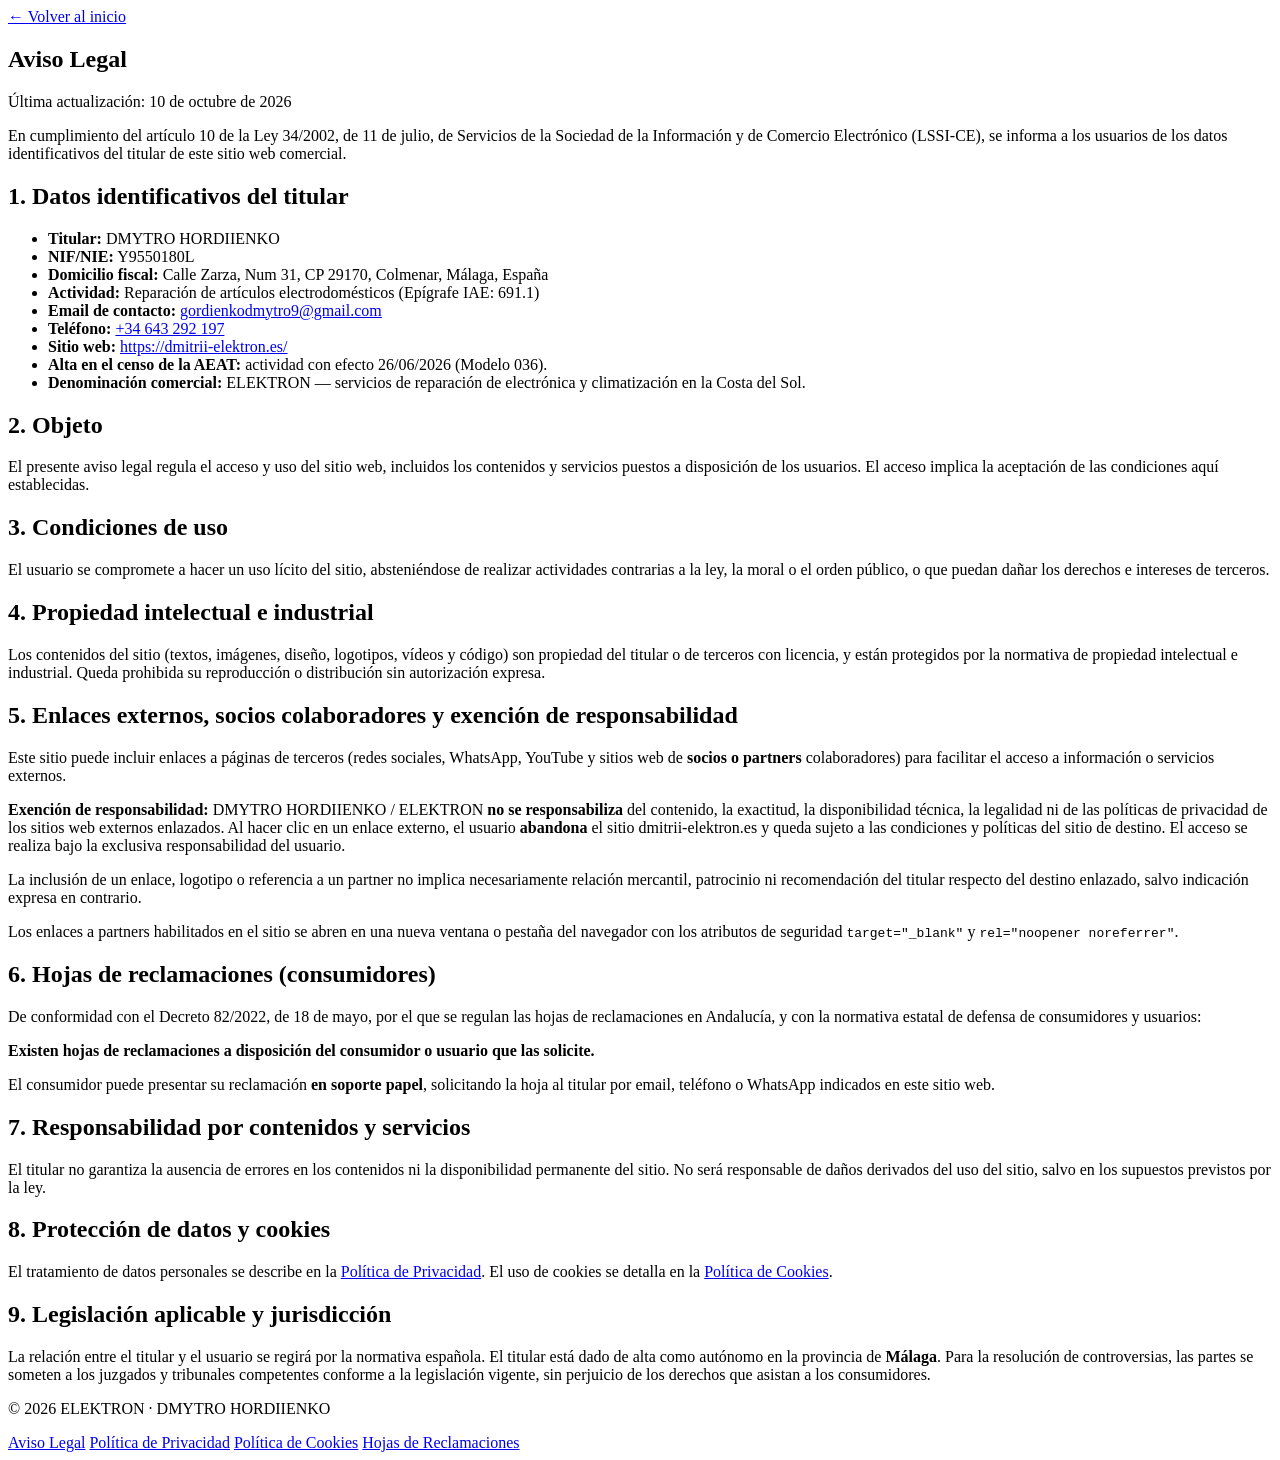
==== electron-updates/aviso-legal/index.html @ 4f2c8083 "Simplify site: PCB repair/diagnostics only, reviews trim, aviso paper (v=60) Co-authored-by: dm809 <" ====
<!DOCTYPE html>
<html lang="es">
<head>
  <meta charset="UTF-8">
  <meta name="viewport" content="width=device-width, initial-scale=1.0">
  <meta name="robots" content="index, follow">
  <title>Aviso Legal · ELEKTRON</title>
  <meta name="description" content="Aviso legal de ELEKTRON (dmitrii-elektron.es). Titular: DMYTRO HORDIIENKO, autónomo en Málaga. LSSI-CE.">
  <meta name="theme-color" content="#0a0e17">
  <link rel="stylesheet" href="/css/style.css?v=60">
  <link rel="stylesheet" href="/css/legal.css?v=60">
  <link rel="icon" type="image/png" sizes="32x32" href="/images/favicon-32.png">
</head>
<body>
  <div class="bg-grid"></div>
  <main class="legal-page">
    <div class="container">
      <a href="/" class="legal-page__back">← Volver al inicio</a>
      <article class="legal-doc">
        <h1>Aviso Legal</h1>
        <p class="legal-doc__updated">Última actualización: 10 de octubre de 2026</p>

        <p>En cumplimiento del artículo 10 de la Ley 34/2002, de 11 de julio, de Servicios de la Sociedad de la Información y de Comercio Electrónico (LSSI-CE), se informa a los usuarios de los datos identificativos del titular de este sitio web comercial.</p>

        <h2>1. Datos identificativos del titular</h2>
        <ul>
          <li><strong>Titular:</strong> <span data-legal="business-name">DMYTRO HORDIIENKO</span></li>
          <li><strong>NIF/NIE:</strong> <span data-legal="nif">Y9550180L</span></li>
          <li><strong>Domicilio fiscal:</strong> <span data-legal="address">Calle Zarza, Num 31, CP 29170, Colmenar, Málaga, España</span></li>
          <li><strong>Actividad:</strong> <span data-legal="activity">Reparación de artículos electrodomésticos</span> (Epígrafe IAE: <span data-legal="iae">691.1</span>)</li>
          <li><strong>Email de contacto:</strong> <span data-legal="email"><a href="mailto:gordienkodmytro9@gmail.com">gordienkodmytro9@gmail.com</a></span></li>
          <li><strong>Teléfono:</strong> <span data-legal="phone"><a href="tel:+34643292197">+34 643 292 197</a></span></li>
          <li><strong>Sitio web:</strong> <a href="https://dmitrii-elektron.es/">https://dmitrii-elektron.es/</a></li>
          <li><strong>Alta en el censo de la AEAT:</strong> actividad con efecto <span data-legal="alta-date">26/06/2026</span> (Modelo 036).</li>
          <li><strong>Denominación comercial:</strong> ELEKTRON — servicios de reparación de electrónica y climatización en la Costa del Sol.</li>
        </ul>

        <h2>2. Objeto</h2>
        <p>El presente aviso legal regula el acceso y uso del sitio web, incluidos los contenidos y servicios puestos a disposición de los usuarios. El acceso implica la aceptación de las condiciones aquí establecidas.</p>

        <h2>3. Condiciones de uso</h2>
        <p>El usuario se compromete a hacer un uso lícito del sitio, absteniéndose de realizar actividades contrarias a la ley, la moral o el orden público, o que puedan dañar los derechos e intereses de terceros.</p>

        <h2>4. Propiedad intelectual e industrial</h2>
        <p>Los contenidos del sitio (textos, imágenes, diseño, logotipos, vídeos y código) son propiedad del titular o de terceros con licencia, y están protegidos por la normativa de propiedad intelectual e industrial. Queda prohibida su reproducción o distribución sin autorización expresa.</p>

        <h2>5. Enlaces externos, socios colaboradores y exención de responsabilidad</h2>
        <p>Este sitio puede incluir enlaces a páginas de terceros (redes sociales, WhatsApp, YouTube y sitios web de <strong>socios o partners</strong> colaboradores) para facilitar el acceso a información o servicios externos.</p>
        <p><strong>Exención de responsabilidad:</strong> DMYTRO HORDIIENKO / ELEKTRON <strong>no se responsabiliza</strong> del contenido, la exactitud, la disponibilidad técnica, la legalidad ni de las políticas de privacidad de los sitios web externos enlazados. Al hacer clic en un enlace externo, el usuario <strong>abandona</strong> el sitio dmitrii-elektron.es y queda sujeto a las condiciones y políticas del sitio de destino. El acceso se realiza bajo la exclusiva responsabilidad del usuario.</p>
        <p>La inclusión de un enlace, logotipo o referencia a un partner no implica necesariamente relación mercantil, patrocinio ni recomendación del titular respecto del destino enlazado, salvo indicación expresa en contrario.</p>
        <p>Los enlaces a partners habilitados en el sitio se abren en una nueva ventana o pestaña del navegador con los atributos de seguridad <code>target="_blank"</code> y <code>rel="noopener noreferrer"</code>.</p>

        <h2>6. Hojas de reclamaciones (consumidores)</h2>
        <p>De conformidad con el Decreto 82/2022, de 18 de mayo, por el que se regulan las hojas de reclamaciones en Andalucía, y con la normativa estatal de defensa de consumidores y usuarios:</p>
        <p><strong>Existen hojas de reclamaciones a disposición del consumidor o usuario que las solicite.</strong></p>
        <p>El consumidor puede presentar su reclamación <strong>en soporte papel</strong>, solicitando la hoja al titular por email, teléfono o WhatsApp indicados en este sitio web.</p>
        <!-- TODO: cuando disponga del cartel o código QR oficial del sistema Hoj@, publicarlo en el footer o en esta sección. -->

        <h2>7. Responsabilidad por contenidos y servicios</h2>
        <p>El titular no garantiza la ausencia de errores en los contenidos ni la disponibilidad permanente del sitio. No será responsable de daños derivados del uso del sitio, salvo en los supuestos previstos por la ley.</p>

        <h2>8. Protección de datos y cookies</h2>
        <p>El tratamiento de datos personales se describe en la <a href="/politica-privacidad/">Política de Privacidad</a>. El uso de cookies se detalla en la <a href="/politica-cookies/">Política de Cookies</a>.</p>

        <h2>9. Legislación aplicable y jurisdicción</h2>
        <p>La relación entre el titular y el usuario se regirá por la normativa española. El titular está dado de alta como autónomo en la provincia de <strong>Málaga</strong>. Para la resolución de controversias, las partes se someten a los juzgados y tribunales competentes conforme a la legislación vigente, sin perjuicio de los derechos que asistan a los consumidores.</p>
      </article>
    </div>
  </main>
  <div class="cookie-banner" id="cookie-banner" role="dialog" aria-labelledby="cookie-banner-title" hidden>
    <div class="cookie-banner__inner container">
      <div class="cookie-banner__text">
        <p class="cookie-banner__title" id="cookie-banner-title">Cookies en este sitio</p>
        <p class="cookie-banner__desc">Usamos cookies técnicas y, solo si acepta, analíticas/marketing (Google Ads).</p>
      </div>
      <div class="cookie-banner__actions">
        <button type="button" class="btn btn--sm btn--primary" data-cookie-accept>Aceptar todas</button>
        <button type="button" class="btn btn--sm btn--ghost" data-cookie-reject>Rechazar analíticas</button>
        <button type="button" class="btn btn--sm btn--ghost" data-cookie-prefs>Configurar</button>
      </div>
    </div>
  </div>
  <footer class="footer">
    <div class="container footer__inner footer__inner--legal">
      <p>&copy; 2026 ELEKTRON · DMYTRO HORDIIENKO</p>
      <nav class="footer__legal" aria-label="Legal">
        <a href="/aviso-legal/">Aviso Legal</a>
        <a href="/politica-privacidad/">Política de Privacidad</a>
        <a href="/politica-cookies/">Política de Cookies</a>
        <a href="https://www.consumoresponde.es" class="footer__hojas" target="_blank" rel="noopener noreferrer" title="Hojas de reclamaciones — Consumo Responde (Hoj@)">
          <img src="/images/hojas-reclamaciones-qr.png?v=60" alt="Código QR — Consumo Responde (Hoj@)" class="footer__hojas-qr" width="40" height="40" decoding="async" hidden onload="this.hidden=false" onerror="this.hidden=true">
          <span>Hojas de Reclamaciones</span>
        </a>
      </nav>
    </div>
  </footer>
  <script src="/js/config.js?v=60"></script>
  <script src="/js/legal-page.js?v=60"></script>
  <script src="/js/cookie-consent.js?v=60"></script>
</body>
</html>
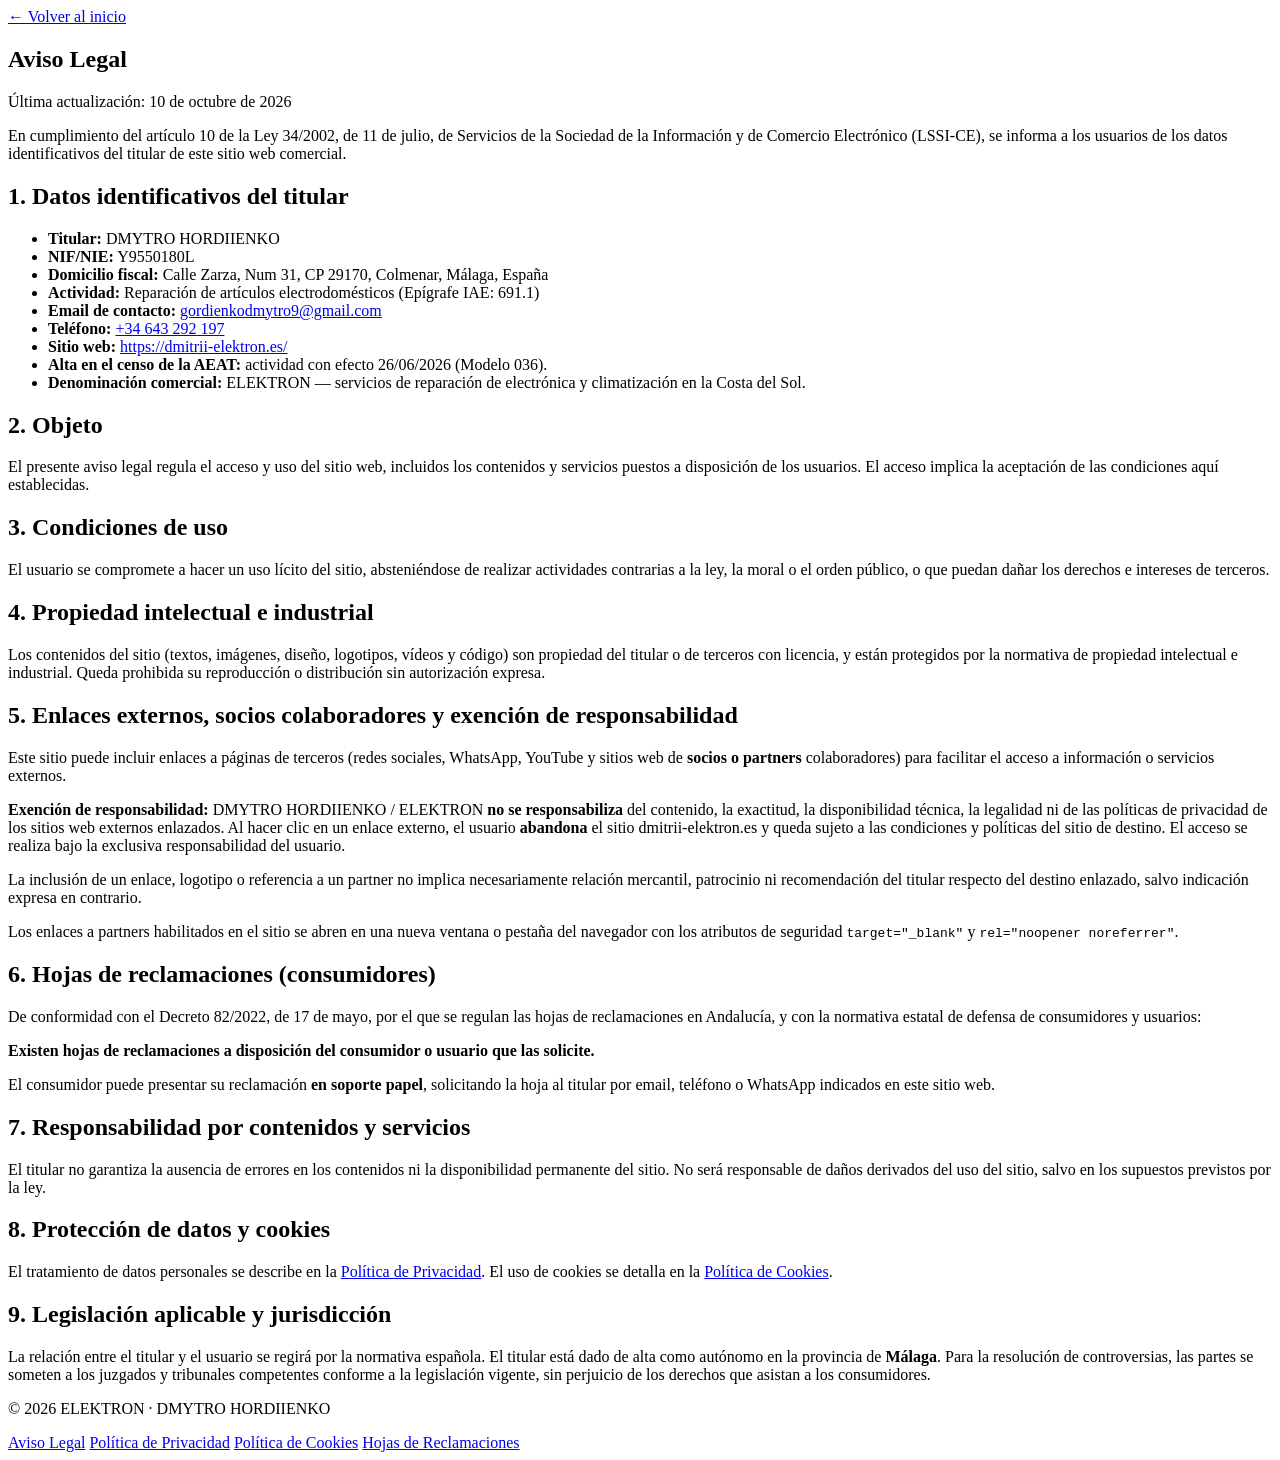
==== commit 1cc18010: "Add smart home service card (s4), fix Decreto 82/2022 date (v=62) Co-authored-by: dm809 <dm809@users" ====
--- a/electron-updates/aviso-legal/index.html
+++ b/electron-updates/aviso-legal/index.html
@@ -7,8 +7,8 @@
   <title>Aviso Legal · ELEKTRON</title>
   <meta name="description" content="Aviso legal de ELEKTRON (dmitrii-elektron.es). Titular: DMYTRO HORDIIENKO, autónomo en Málaga. LSSI-CE.">
   <meta name="theme-color" content="#0a0e17">
-  <link rel="stylesheet" href="/css/style.css?v=60">
-  <link rel="stylesheet" href="/css/legal.css?v=60">
+  <link rel="stylesheet" href="/css/style.css?v=62">
+  <link rel="stylesheet" href="/css/legal.css?v=62">
   <link rel="icon" type="image/png" sizes="32x32" href="/images/favicon-32.png">
 </head>
 <body>
@@ -51,7 +51,7 @@
         <p>Los enlaces a partners habilitados en el sitio se abren en una nueva ventana o pestaña del navegador con los atributos de seguridad <code>target="_blank"</code> y <code>rel="noopener noreferrer"</code>.</p>
 
         <h2>6. Hojas de reclamaciones (consumidores)</h2>
-        <p>De conformidad con el Decreto 82/2022, de 18 de mayo, por el que se regulan las hojas de reclamaciones en Andalucía, y con la normativa estatal de defensa de consumidores y usuarios:</p>
+        <p>De conformidad con el Decreto 82/2022, de 17 de mayo, por el que se regulan las hojas de reclamaciones en Andalucía, y con la normativa estatal de defensa de consumidores y usuarios:</p>
         <p><strong>Existen hojas de reclamaciones a disposición del consumidor o usuario que las solicite.</strong></p>
         <p>El consumidor puede presentar su reclamación <strong>en soporte papel</strong>, solicitando la hoja al titular por email, teléfono o WhatsApp indicados en este sitio web.</p>
         <!-- TODO: cuando disponga del cartel o código QR oficial del sistema Hoj@, publicarlo en el footer o en esta sección. -->
@@ -87,15 +87,15 @@
         <a href="/aviso-legal/">Aviso Legal</a>
         <a href="/politica-privacidad/">Política de Privacidad</a>
         <a href="/politica-cookies/">Política de Cookies</a>
-        <a href="https://www.consumoresponde.es" class="footer__hojas" target="_blank" rel="noopener noreferrer" title="Hojas de reclamaciones — Consumo Responde (Hoj@)">
-          <img src="/images/hojas-reclamaciones-qr.png?v=60" alt="Código QR — Consumo Responde (Hoj@)" class="footer__hojas-qr" width="40" height="40" decoding="async" hidden onload="this.hidden=false" onerror="this.hidden=true">
+        <a href="https://www.consumoresponde.es" class="footer__hojas" target="_blank" rel="noopener noreferrer" title="Hojas de reclamaciones — Consumo Responde">
+          <img src="/images/hojas-reclamaciones-qr.png?v=62" alt="Código QR — Consumo Responde" class="footer__hojas-qr" width="40" height="40" decoding="async" hidden onload="this.hidden=false" onerror="this.hidden=true">
           <span>Hojas de Reclamaciones</span>
         </a>
       </nav>
     </div>
   </footer>
-  <script src="/js/config.js?v=60"></script>
-  <script src="/js/legal-page.js?v=60"></script>
-  <script src="/js/cookie-consent.js?v=60"></script>
+  <script src="/js/config.js?v=62"></script>
+  <script src="/js/legal-page.js?v=62"></script>
+  <script src="/js/cookie-consent.js?v=62"></script>
 </body>
 </html>
